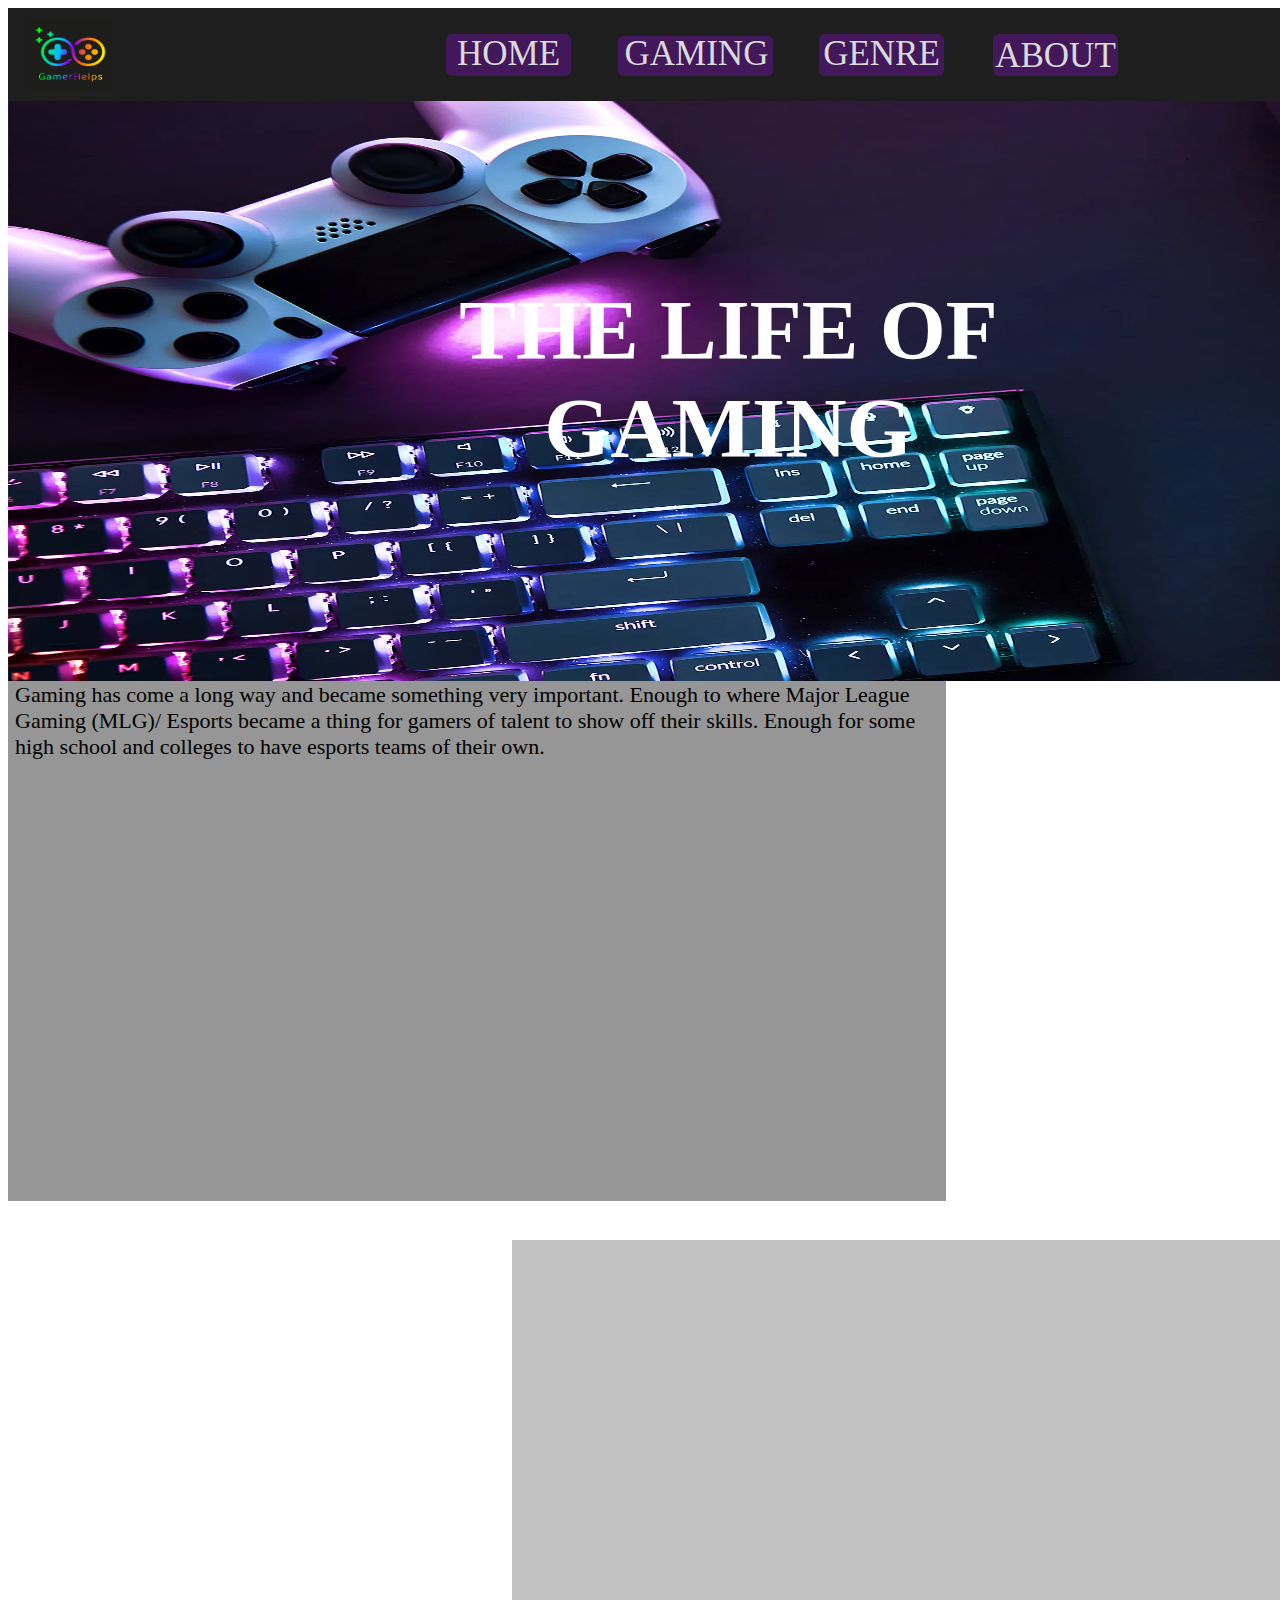
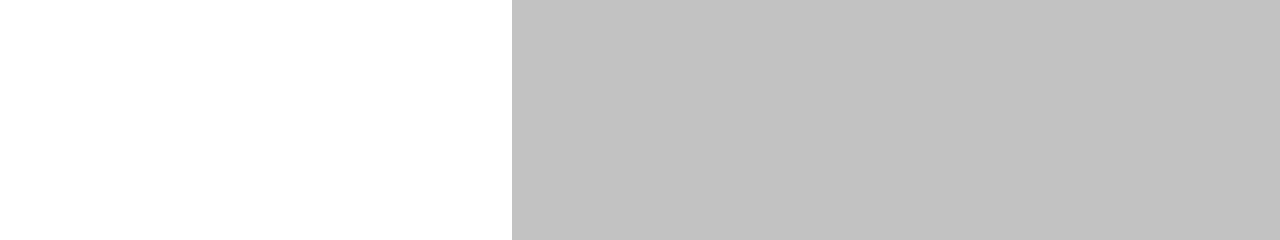
==== index.html @ 2f921f56 "gamerhelpsdrft" ====
<!DOCTYPE html>
<html>



<div style="width: 100%; height: 100%; position: relative; background: #DADADA">
    <div style="width: 1920px; height: 93px; left: 0px; top: 0px; position: absolute; background: #1E1E1E"></div>
    <div style="width: 125px; height: 42px; left: 811px; top: 26px; position: absolute; background: #42185B; border-radius: 6px"></div>
    <div style="width: 155px; height: 40px; left: 610px; top: 28px; position: absolute; background: #42185B; border-radius: 6px"></div>
    <div style="width: 155px; height: 42px; left: 611px; top: 26px; position: absolute; text-align: center; color: #DADADA; font-size: 35px; font-family: Inter; font-weight: 400; word-wrap: break-word">GAMING</div>
    <div style="width: 120px; height: 32px; left: 1500px; top: 31px; position: absolute; background: #474747; border-radius: 6px"></div>
    <div style="width: 120px; height: 26px; left: 1500px; top: 34px; position: absolute; text-align: center; color: #A3A3A3; font-size: 20px; font-family: Inter; font-weight: 400; word-wrap: break-word">CONTACT</div>
    <img style="width: 85px; height: 73px; left: 20px; top: 10px; position: absolute" src="images/gamerhelps.png" />
    <div style="width: 119px; height: 42px; left: 814px; top: 26px; position: absolute; text-align: center; color: #DADADA; font-size: 35px; font-family: Inter; font-weight: 400; word-wrap: break-word">GENRE</div>
    <div style="width: 125px; height: 42px; left: 985px; top: 26px; position: absolute; background: #42185B; border-radius: 6px"></div>
    <div style="width: 125px; height: 38px; left: 985px; top: 28px; position: absolute; text-align: center; color: #DADADA; font-size: 35px; font-family: Inter; font-weight: 400; word-wrap: break-word">ABOUT</div>
    <div style="width: 125px; height: 42px; left: 438px; top: 26px; position: absolute; background: #42185B; border-radius: 6px"></div>
    <div style="width: 125px; height: 44px; left: 438px; top: 26px; position: absolute; text-align: center; color: #DADADA; font-size: 35px; font-family: Inter; font-weight: 400; word-wrap: break-word">HOME</div>
    <img style="width: 1920px; height: 580px; left: 0px; top: 93px; position: absolute" src="images/Gear-Rant-Game-Family-Plans-1334436001.webp" />
    <div style="width: 938px; height: 520px; left: 0px; top: 673px; position: absolute; background: #969696"></div>
    <div style="width: 895px; height: 118px; left: 273px; top: 273px; position: absolute; color: white; font-size: 85px; font-family: Inter; font-weight: 800; word-wrap: break-word; text-align: center;">THE LIFE OF GAMING</div>
    <div style="width: 936px; height: 600px; left: 504px; top: 1232px; position: absolute; background: #c2c2c2"></div>
    <div style="width: 932px; height: 464px; left: 7px; top: 674px; position: absolute; color: black; font-size: 22px; font-family: Inter; font-weight: 400; word-wrap: break-word">Gaming has come a long way and became something very important. Enough to where Major League Gaming (MLG)/ Esports became a thing for gamers of talent to show off their skills. Enough for some high school and colleges to have esports teams of their own. </div>
</div>









</html>
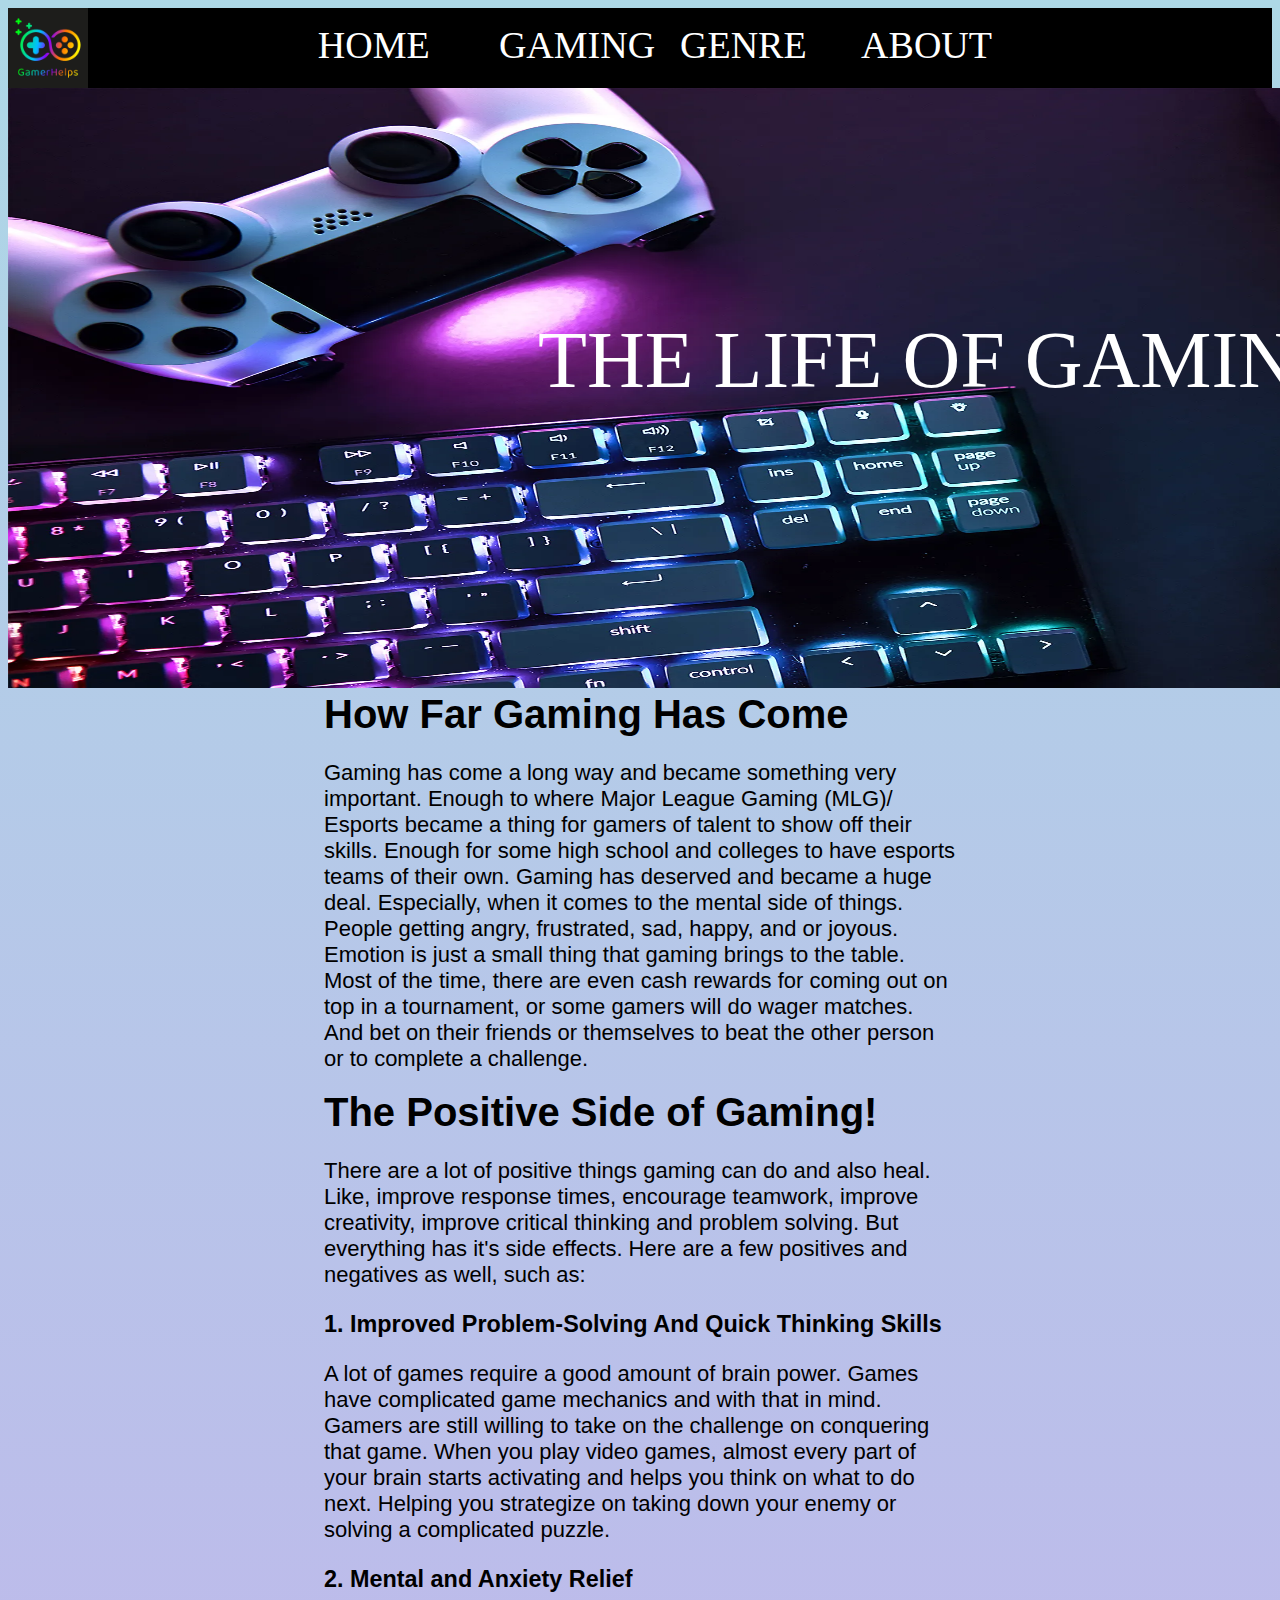
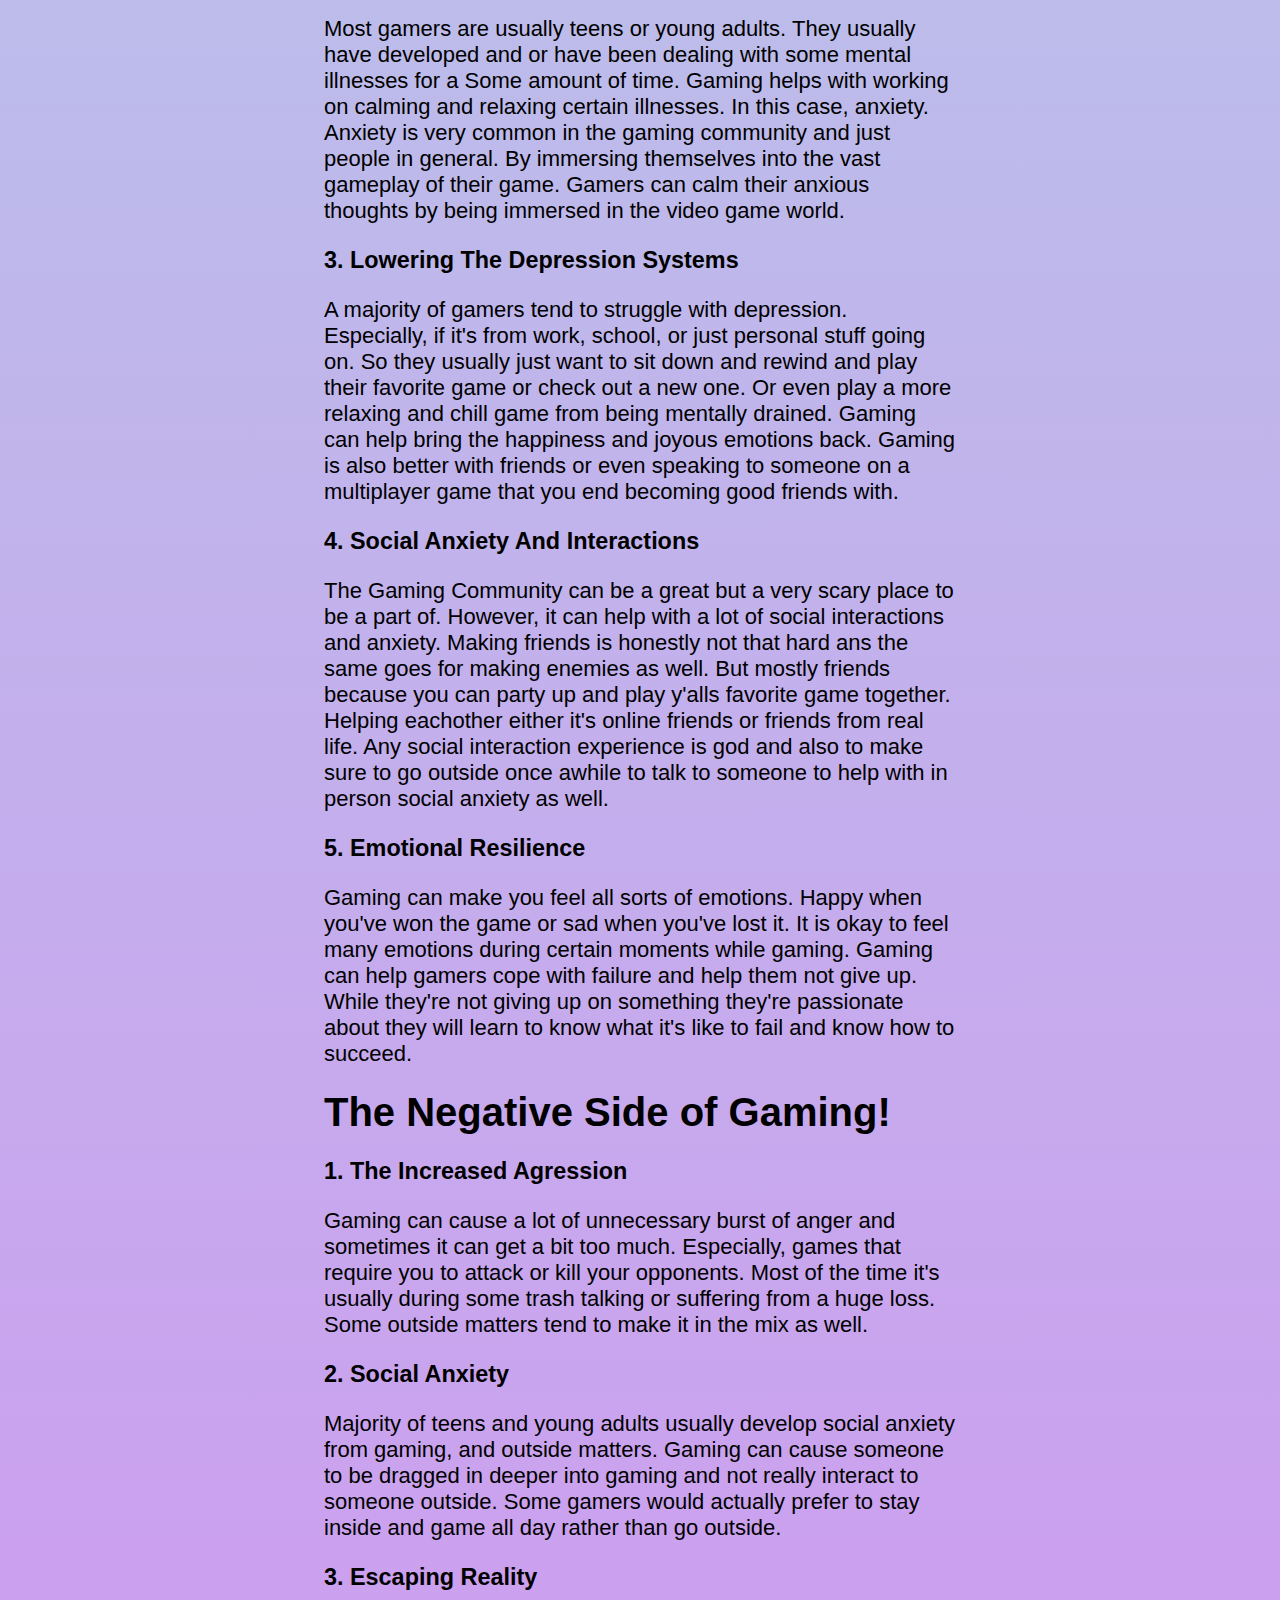
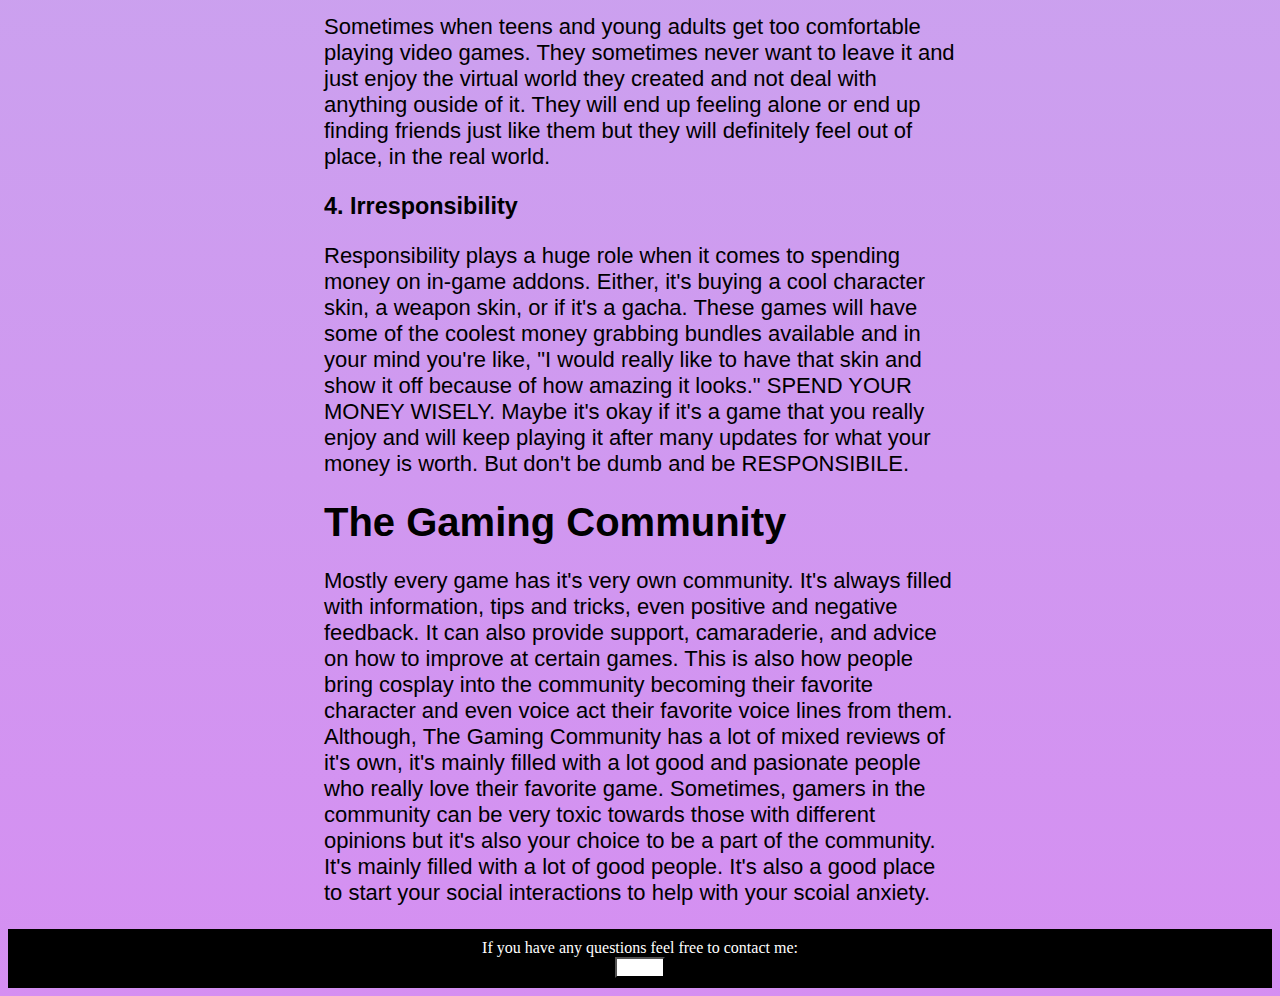
==== commit 90027414: "gamerhelps" ====
--- a/index.html
+++ b/index.html
@@ -1,33 +1,65 @@
 <!DOCTYPE html>
 <html>
 
+<link href="style.css" rel="stylesheet" type="text/css">
 
+<title>Gamerhelps</title>
+  <link rel="icon" type="image/x-icon" href="/images/gamerhelpslogo.png">
 
-<div style="width: 100%; height: 100%; position: relative; background: #DADADA">
-    <div style="width: 1920px; height: 93px; left: 0px; top: 0px; position: absolute; background: #1E1E1E"></div>
-    <div style="width: 125px; height: 42px; left: 811px; top: 26px; position: absolute; background: #42185B; border-radius: 6px"></div>
-    <div style="width: 155px; height: 40px; left: 610px; top: 28px; position: absolute; background: #42185B; border-radius: 6px"></div>
-    <div style="width: 155px; height: 42px; left: 611px; top: 26px; position: absolute; text-align: center; color: #DADADA; font-size: 35px; font-family: Inter; font-weight: 400; word-wrap: break-word">GAMING</div>
-    <div style="width: 120px; height: 32px; left: 1500px; top: 31px; position: absolute; background: #474747; border-radius: 6px"></div>
-    <div style="width: 120px; height: 26px; left: 1500px; top: 34px; position: absolute; text-align: center; color: #A3A3A3; font-size: 20px; font-family: Inter; font-weight: 400; word-wrap: break-word">CONTACT</div>
-    <img style="width: 85px; height: 73px; left: 20px; top: 10px; position: absolute" src="images/gamerhelps.png" />
-    <div style="width: 119px; height: 42px; left: 814px; top: 26px; position: absolute; text-align: center; color: #DADADA; font-size: 35px; font-family: Inter; font-weight: 400; word-wrap: break-word">GENRE</div>
-    <div style="width: 125px; height: 42px; left: 985px; top: 26px; position: absolute; background: #42185B; border-radius: 6px"></div>
-    <div style="width: 125px; height: 38px; left: 985px; top: 28px; position: absolute; text-align: center; color: #DADADA; font-size: 35px; font-family: Inter; font-weight: 400; word-wrap: break-word">ABOUT</div>
-    <div style="width: 125px; height: 42px; left: 438px; top: 26px; position: absolute; background: #42185B; border-radius: 6px"></div>
-    <div style="width: 125px; height: 44px; left: 438px; top: 26px; position: absolute; text-align: center; color: #DADADA; font-size: 35px; font-family: Inter; font-weight: 400; word-wrap: break-word">HOME</div>
-    <img style="width: 1920px; height: 580px; left: 0px; top: 93px; position: absolute" src="images/Gear-Rant-Game-Family-Plans-1334436001.webp" />
-    <div style="width: 938px; height: 520px; left: 0px; top: 673px; position: absolute; background: #969696"></div>
-    <div style="width: 895px; height: 118px; left: 273px; top: 273px; position: absolute; color: white; font-size: 85px; font-family: Inter; font-weight: 800; word-wrap: break-word; text-align: center;">THE LIFE OF GAMING</div>
-    <div style="width: 936px; height: 600px; left: 504px; top: 1232px; position: absolute; background: #c2c2c2"></div>
-    <div style="width: 932px; height: 464px; left: 7px; top: 674px; position: absolute; color: black; font-size: 22px; font-family: Inter; font-weight: 400; word-wrap: break-word">Gaming has come a long way and became something very important. Enough to where Major League Gaming (MLG)/ Esports became a thing for gamers of talent to show off their skills. Enough for some high school and colleges to have esports teams of their own. </div>
+<div class="navbar">
+    <img class="img" src="images/gamerhelpslogo.png" alt="gamerhelps" class="centered">
+        <a href="home.html">HOME</a>
+        <a href="gaming.html">GAMING</a>
+        <a href="genre.html">GENRE</a>
+        <a href="about.html">ABOUT</a>
+</div>
+
+<div class="image-container">
+    <img src="images/accessories.webp" alt="accessories" class="responsive">
+    <div class="centered">THE LIFE OF GAMING</div>
 </div>
 
 
+<div class="flex-container">
+    <div class="poppins-regular">
+    <div><h1>How Far Gaming Has Come</h1><br>
+        <p>Gaming has come a long way and became something very important. Enough to where Major League Gaming (MLG)/ Esports became a thing for gamers of talent to show off their skills. Enough for some high school and colleges to have esports teams of their own. Gaming has deserved and became a huge deal. Especially, when it comes to the mental side of things. People getting angry, frustrated, sad, happy, and or joyous. Emotion is just a small thing that gaming brings to the table. Most of the time, there are even cash rewards for coming out on top in a tournament, or some gamers will do wager matches. And bet on their friends or themselves to beat the other person or to complete a challenge.</p></div>
+</div>
+</div><br>
+
+<div class="flex-container">
+    <div class="poppins-regular">
+    <div><h1>The Positive Side of Gaming!</h1><br>
+        <p>There are a lot of positive things gaming can do and also heal. Like, improve response times, encourage teamwork, improve creativity, improve critical thinking and problem solving. But everything has it's side effects. Here are a few positives and negatives as well, such as:</p><br>
+            <h3>1. Improved Problem-Solving And Quick Thinking Skills </h3><br>
+                <p>A lot of games require a good amount of brain power. Games have complicated game mechanics and with that in mind. Gamers are still willing to take on the challenge on conquering that game. When you play video games, almost every part of your brain starts activating and helps you think on what to do next. Helping you strategize on taking down your enemy or solving a complicated puzzle.</p><br>
+            <h3>2. Mental and Anxiety Relief</h3><br>
+                <p>Most gamers are usually teens or young adults. They usually have developed and or have been dealing with some mental illnesses for a Some amount of time. Gaming helps with working on calming and relaxing certain illnesses. In this case, anxiety. Anxiety is very common in the gaming community and just people in general. By immersing themselves into the vast gameplay of their game. Gamers can calm their anxious thoughts by being immersed in the video game world.</p><br>
+            <h3>3. Lowering The Depression Systems</h3><br>
+                <p>A majority of gamers tend to struggle with depression. Especially, if it's from work, school, or just personal stuff going on. So they usually just want to sit down and rewind and play their favorite game or check out a new one. Or even play a more relaxing and chill game from being mentally drained. Gaming can help bring the happiness and joyous emotions back. Gaming is also better with friends or even speaking to someone on a multiplayer game that you end becoming good friends with. </p><br>
+            <h3>4. Social Anxiety And Interactions</h3><br>
+                <p>The Gaming Community can be a great but a very scary place to be a part of. However, it can help with a lot of social interactions and anxiety. Making friends is honestly not that hard ans the same goes for making enemies as well. But mostly friends because you can party up and play y'alls favorite game together. Helping eachother either it's online friends or friends from real life. Any social interaction experience is god and also to make sure to go outside once awhile to talk to someone to help with in person social anxiety as well.</p><br>
+            <h3>5. Emotional Resilience</h3><br>
+                <p>Gaming can make you feel all sorts of emotions. Happy when you've won the game or sad when you've lost it. It is okay to feel many emotions during certain moments while gaming. Gaming can help gamers cope with failure and help them not give up. While they're not giving up on something they're passionate about they will learn to know what it's like to fail and know how to succeed.</p><br>
+         <h1>The Negative Side of Gaming!</h1><br>
+            <h3>1. The Increased Agression</h3><br>
+                <p>Gaming can cause a lot of unnecessary burst of anger and sometimes it can get a bit too much. Especially, games that require you to attack or kill your opponents. Most of the time it's usually during some trash talking or suffering from a huge loss. Some outside matters tend to make it in the mix as well.</p><br>
+            <h3>2. Social Anxiety</h3><br>
+                <p>Majority of teens and young adults usually develop social anxiety from gaming, and outside matters. Gaming can cause someone to be dragged in deeper into gaming and not really interact to someone outside. Some gamers would actually prefer to stay inside and game all day rather than go outside.</p><br>
+            <h3>3. Escaping Reality</h3><br>
+                <p>Sometimes when teens and young adults get too comfortable playing video games. They sometimes never want to leave it and just enjoy the virtual world they created and not deal with anything ouside of it. They will end up feeling alone or end up finding friends just like them but they will definitely feel out of place, in the real world.</p><br>
+            <h3>4. Irresponsibility</h3><br> 
+                <p>Responsibility plays a huge role when it comes to spending money on in-game addons. Either, it's buying a cool character skin, a weapon skin, or if it's a gacha. These games will have some of the coolest money grabbing bundles available and in your mind you're like, "I would really like to have that skin and show it off because of how amazing it looks." SPEND YOUR MONEY WISELY. Maybe it's okay if it's a game that you really enjoy and will keep playing it after many updates for what your money is worth. But don't be dumb and be RESPONSIBILE.</p><br>
+         <h1>The Gaming Community</h1><br>
+            <p>Mostly every game has it's very own community. It's always filled with information, tips and tricks, even positive and negative feedback. It can also provide support, camaraderie, and advice on how to improve at certain games. This is also how people bring cosplay into the community becoming their favorite character and even voice act their favorite voice lines from them. Although, The Gaming Community has a lot of mixed reviews of it's own, it's mainly filled with a lot good and pasionate people who really love their favorite game. Sometimes, gamers in the community can be very toxic towards those with different opinions but it's also your choice to be a part of the community. It's mainly filled with a lot of good people. It's also a good place to start your social interactions to help with your scoial anxiety.</p><br>    
+    </div>
+    </div>
 
 
-
-
+<footer>
+    <div>If you have any questions feel free to contact me:</div>
+    <button><a href="mailto:acont261483@gmail.com">Email</a></button>
+</footer>
 
 
 
--- a/style.css
+++ b/style.css
@@ -0,0 +1,533 @@
+
+
+
+
+body {
+  background: linear-gradient(lightblue, rgb(253, 70, 253),blue);
+  background-size: 400% 400%;
+}
+
+.flex-container {
+  flex-direction: column;
+  display: flex;
+  background-color: transparent;
+}
+
+.flex-container > div {
+  text-align: left;
+  background-color: transparent;
+  margin-top: auto;
+  padding: 20px auto;
+  font-size: 20px;
+}
+
+
+.bar{
+  justify-content: center;
+  height: 80px;
+  display: flex;
+  background-color: black;
+}
+
+.navbar {
+  justify-content: center;
+  height: 80px;
+  display: flex;
+  background-color: black;
+
+}
+.navbar a {
+  width: 8%;
+  color: white;
+  padding: 15px 40px;
+  font-size: 38px;
+  text-decoration: none;
+}
+.navbar img {
+  position: absolute;
+  left: 8px;
+  width: 80px;
+  height: 80px;
+}
+a:link {
+  color: rgb(255, 255, 255);
+  background-color: transparent;
+  text-decoration: none;
+}
+
+a:visited {
+  color: rgb(166, 68, 241);
+  background-color: transparent;
+  text-decoration: none;
+}
+
+a:hover {
+  color: rgb(0, 38, 255);
+  background-color: transparent;
+  text-decoration: underline;
+}
+
+a:active {
+  color: rgb(82, 0, 82);
+  background-color: transparent;
+  text-decoration: underline;
+}
+
+
+.image-container {
+  position: relative;
+  display: inline-block;
+}
+.image-container img {
+  display: block;
+  width: 211.5%;
+  height: 600px;
+}
+
+.centered {
+  color: white;
+  position: absolute;
+  top: 50%;
+  left: 0%;
+  transform: translate(65%, -80%);
+  font-size: 500%;
+}
+
+
+
+p {
+  font-size: 22px;
+  width: 50%;
+  margin: auto;
+}
+h1{
+  width: 50%;
+  margin: auto;
+}
+h3 {
+  width: 50%;
+  margin: auto;
+}
+
+
+.poppins-regular {
+  font-family: "Poppins", sans-serif;
+  font-weight: 400;
+  font-style: normal;
+}
+  
+.responsive {
+  width: 100%;
+  height: auto;
+}
+
+
+
+footer {
+  text-align: center;
+  padding: 10px;
+  background-color: rgb(0, 0, 0);
+  color: rgb(255, 255, 255);
+}
+button {
+  color: rgb(0, 0, 0);
+  background-color: white;
+}
+  /* ----------- iPhone 4 and 4S ----------- */
+
+/* Portrait and Landscape */
+@media only screen 
+  and (min-device-width: 320px) 
+  and (max-device-width: 480px)
+  and (-webkit-min-device-pixel-ratio: 2) {
+
+}
+
+/* Portrait */
+@media only screen 
+  and (min-device-width: 320px) 
+  and (max-device-width: 480px)
+  and (-webkit-min-device-pixel-ratio: 2)
+  and (orientation: portrait) {
+}
+
+/* Landscape */
+@media only screen 
+  and (min-device-width: 320px) 
+  and (max-device-width: 480px)
+  and (-webkit-min-device-pixel-ratio: 2)
+  and (orientation: landscape) {
+
+}
+
+/* ----------- iPhone 5, 5S, 5C and 5SE ----------- */
+
+/* Portrait and Landscape */
+@media only screen 
+  and (min-device-width: 320px) 
+  and (max-device-width: 568px)
+  and (-webkit-min-device-pixel-ratio: 2) {
+
+}
+
+/* Portrait */
+@media only screen 
+  and (min-device-width: 320px) 
+  and (max-device-width: 568px)
+  and (-webkit-min-device-pixel-ratio: 2)
+  and (orientation: portrait) {
+}
+
+/* Landscape */
+@media only screen 
+  and (min-device-width: 320px) 
+  and (max-device-width: 568px)
+  and (-webkit-min-device-pixel-ratio: 2)
+  and (orientation: landscape) {
+
+}
+
+/* ----------- iPhone 6, 6S, 7 and 8 ----------- */
+
+/* Portrait and Landscape */
+@media only screen 
+  and (min-device-width: 375px) 
+  and (max-device-width: 667px) 
+  and (-webkit-min-device-pixel-ratio: 2) { 
+
+}
+
+/* Portrait */
+@media only screen 
+  and (min-device-width: 375px) 
+  and (max-device-width: 667px) 
+  and (-webkit-min-device-pixel-ratio: 2)
+  and (orientation: portrait) { 
+
+}
+
+/* Landscape */
+@media only screen 
+  and (min-device-width: 375px) 
+  and (max-device-width: 667px) 
+  and (-webkit-min-device-pixel-ratio: 2)
+  and (orientation: landscape) { 
+
+}
+
+/* ----------- iPhone 6+, 7+ and 8+ ----------- */
+
+/* Portrait and Landscape */
+@media only screen 
+  and (min-device-width: 414px) 
+  and (max-device-width: 736px) 
+  and (-webkit-min-device-pixel-ratio: 3) { 
+
+}
+
+/* Portrait */
+@media only screen 
+  and (min-device-width: 414px) 
+  and (max-device-width: 736px) 
+  and (-webkit-min-device-pixel-ratio: 3)
+  and (orientation: portrait) { 
+
+}
+
+/* Landscape */
+@media only screen 
+  and (min-device-width: 414px) 
+  and (max-device-width: 736px) 
+  and (-webkit-min-device-pixel-ratio: 3)
+  and (orientation: landscape) { 
+
+}
+
+/* ----------- iPhone X ----------- */
+
+/* Portrait and Landscape */
+@media only screen 
+  and (min-device-width: 375px) 
+  and (max-device-width: 812px) 
+  and (-webkit-min-device-pixel-ratio: 3) { 
+
+}
+
+/* Portrait */
+@media only screen 
+  and (min-device-width: 375px) 
+  and (max-device-width: 812px) 
+  and (-webkit-min-device-pixel-ratio: 3)
+  and (orientation: portrait) { 
+
+}
+
+/* Landscape */
+@media only screen 
+  and (min-device-width: 375px) 
+  and (max-device-width: 812px) 
+  and (-webkit-min-device-pixel-ratio: 3)
+  and (orientation: landscape) { 
+
+}
+/* ----------- Galaxy S3 ----------- */
+
+/* Portrait and Landscape */
+@media screen 
+  and (device-width: 360px) 
+  and (device-height: 640px) 
+  and (-webkit-device-pixel-ratio: 2) {
+
+}
+
+/* Portrait */
+@media screen 
+  and (device-width: 320px) 
+  and (device-height: 640px) 
+  and (-webkit-device-pixel-ratio: 2) 
+  and (orientation: portrait) {
+
+}
+
+/* Landscape */
+@media screen 
+  and (device-width: 320px) 
+  and (device-height: 640px) 
+  and (-webkit-device-pixel-ratio: 2) 
+  and (orientation: landscape) {
+
+}
+
+/* ----------- Galaxy S4, S5 and Note 3 ----------- */
+
+/* Portrait and Landscape */
+@media screen 
+  and (device-width: 320px) 
+  and (device-height: 640px) 
+  and (-webkit-device-pixel-ratio: 3) {
+
+}
+
+/* Portrait */
+@media screen 
+  and (device-width: 320px) 
+  and (device-height: 640px) 
+  and (-webkit-device-pixel-ratio: 3) 
+  and (orientation: portrait) {
+
+}
+
+/* Landscape */
+@media screen 
+  and (device-width: 320px) 
+  and (device-height: 640px) 
+  and (-webkit-device-pixel-ratio: 3) 
+  and (orientation: landscape) {
+
+}
+
+/* ----------- Galaxy S6 ----------- */
+
+/* Portrait and Landscape */
+@media screen 
+  and (device-width: 360px) 
+  and (device-height: 640px) 
+  and (-webkit-device-pixel-ratio: 4) {
+
+}
+
+/* Portrait */
+@media screen 
+  and (device-width: 360px) 
+  and (device-height: 640px) 
+  and (-webkit-device-pixel-ratio: 4) 
+  and (orientation: portrait) {
+
+}
+
+/* Landscape */
+@media screen 
+  and (device-width: 360px) 
+  and (device-height: 640px) 
+  and (-webkit-device-pixel-ratio: 4) 
+  and (orientation: landscape) {
+
+}
+/* ----------- Non-Retina Screens ----------- */
+@media screen 
+  and (min-device-width: 1200px) 
+  and (max-device-width: 1600px) 
+  and (-webkit-min-device-pixel-ratio: 1) { 
+}
+
+/* ----------- Retina Screens ----------- */
+@media screen 
+  and (min-device-width: 1200px) 
+  and (max-device-width: 1600px) 
+  and (-webkit-min-device-pixel-ratio: 2)
+  and (min-resolution: 192dpi) { 
+}
+/* ----------- iPad 1, 2, Mini and Air ----------- */
+
+/* Portrait and Landscape */
+@media only screen 
+  and (min-device-width: 768px) 
+  and (max-device-width: 1024px) 
+  and (-webkit-min-device-pixel-ratio: 1) {
+
+}
+
+/* Portrait */
+@media only screen 
+  and (min-device-width: 768px) 
+  and (max-device-width: 1024px) 
+  and (orientation: portrait) 
+  and (-webkit-min-device-pixel-ratio: 1) {
+
+}
+
+/* Landscape */
+@media only screen 
+  and (min-device-width: 768px) 
+  and (max-device-width: 1024px) 
+  and (orientation: landscape) 
+  and (-webkit-min-device-pixel-ratio: 1) {
+
+}
+
+/* ----------- iPad 3, 4 and Pro 9.7" ----------- */
+
+/* Portrait and Landscape */
+@media only screen 
+  and (min-device-width: 768px) 
+  and (max-device-width: 1024px) 
+  and (-webkit-min-device-pixel-ratio: 2) {
+
+}
+
+/* Portrait */
+@media only screen 
+  and (min-device-width: 768px) 
+  and (max-device-width: 1024px) 
+  and (orientation: portrait) 
+  and (-webkit-min-device-pixel-ratio: 2) {
+
+}
+
+/* Landscape */
+@media only screen 
+  and (min-device-width: 768px) 
+  and (max-device-width: 1024px) 
+  and (orientation: landscape) 
+  and (-webkit-min-device-pixel-ratio: 2) {
+
+}
+
+/* ----------- iPad Pro 10.5" ----------- */
+
+/* Portrait and Landscape */
+@media only screen 
+  and (min-device-width: 834px) 
+  and (max-device-width: 1112px)
+  and (-webkit-min-device-pixel-ratio: 2) {
+
+}
+
+/* Portrait */
+/* Declare the same value for min- and max-width to avoid colliding with desktops */
+@media only screen 
+  and (min-device-width: 834px) 
+  and (max-device-width: 834px) 
+  and (orientation: portrait) 
+  and (-webkit-min-device-pixel-ratio: 2) {
+
+}
+
+/* Landscape */
+/* Declare the same value for min- and max-width to avoid colliding with desktops */
+@media only screen 
+  and (min-device-width: 1112px) 
+  and (max-device-width: 1112px) 
+  and (orientation: landscape) 
+  and (-webkit-min-device-pixel-ratio: 2) {
+
+}
+
+/* ----------- iPad Pro 12.9" ----------- */
+
+/* Portrait and Landscape */
+@media only screen 
+  and (min-device-width: 1024px) 
+  and (max-device-width: 1366px)
+  and (-webkit-min-device-pixel-ratio: 2) {
+
+}
+
+/* Portrait */
+/* Declare the same value for min- and max-width to avoid colliding with desktops */
+@media only screen 
+  and (min-device-width: 1024px) 
+  and (max-device-width: 1024px) 
+  and (orientation: portrait) 
+  and (-webkit-min-device-pixel-ratio: 2) {
+
+}
+
+/* Landscape */
+/* Declare the same value for min- and max-width to avoid colliding with desktops */
+@media only screen 
+  and (min-device-width: 1366px) 
+  and (max-device-width: 1366px) 
+  and (orientation: landscape) 
+  and (-webkit-min-device-pixel-ratio: 2) {
+
+}
+
+/* ----------- Galaxy Tab 2 ----------- */
+
+/* Portrait and Landscape */
+@media 
+  (min-device-width: 800px) 
+  and (max-device-width: 1280px) {
+
+}
+
+/* Portrait */
+@media 
+  (max-device-width: 800px) 
+  and (orientation: portrait) { 
+
+}
+
+/* Landscape */
+@media 
+  (max-device-width: 1280px) 
+  and (orientation: landscape) { 
+
+}
+
+/* ----------- Galaxy Tab S ----------- */
+
+/* Portrait and Landscape */
+@media 
+  (min-device-width: 800px) 
+  and (max-device-width: 1280px)
+  and (-webkit-min-device-pixel-ratio: 2) {
+
+}
+
+/* Portrait */
+@media 
+  (max-device-width: 800px) 
+  and (orientation: portrait)
+  and (-webkit-min-device-pixel-ratio: 2) { 
+
+}
+
+/* Landscape */
+@media 
+  (max-device-width: 1280px) 
+  and (orientation: landscape)
+  and (-webkit-min-device-pixel-ratio: 2) { 
+
+}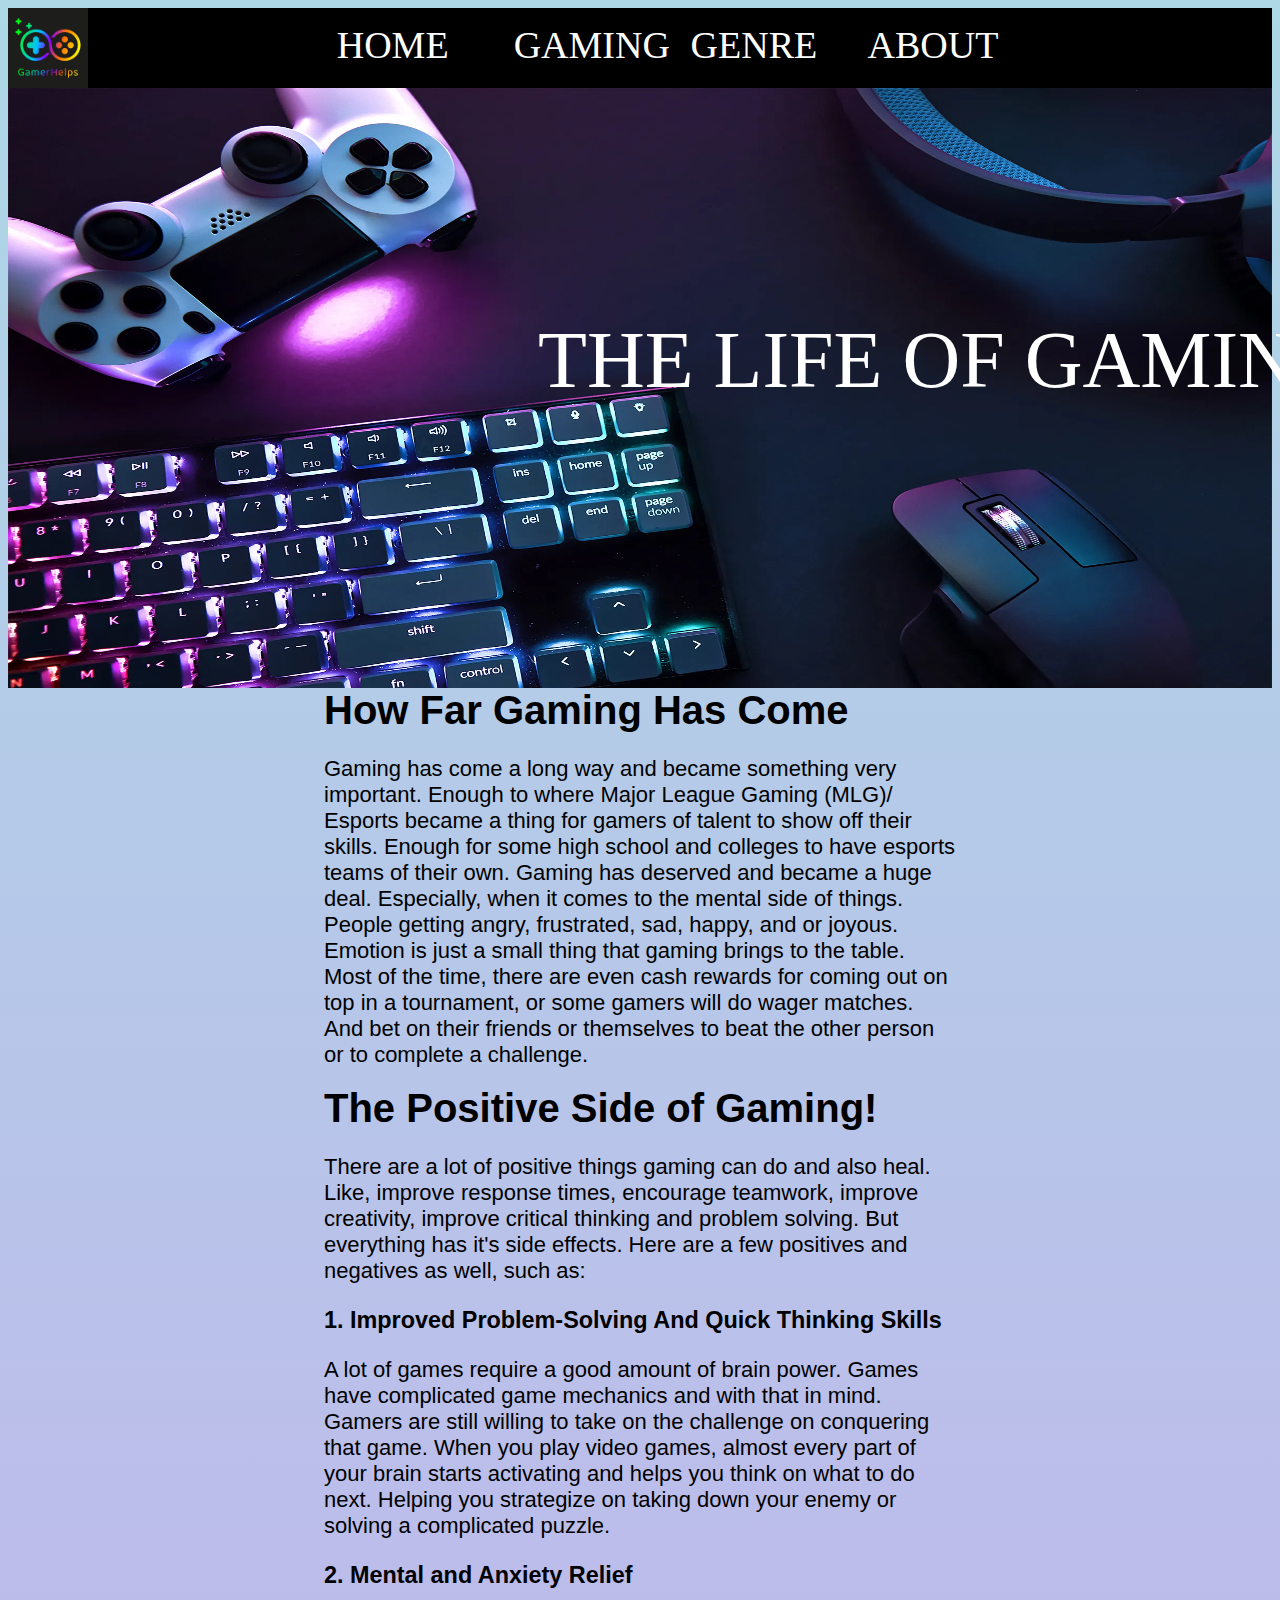
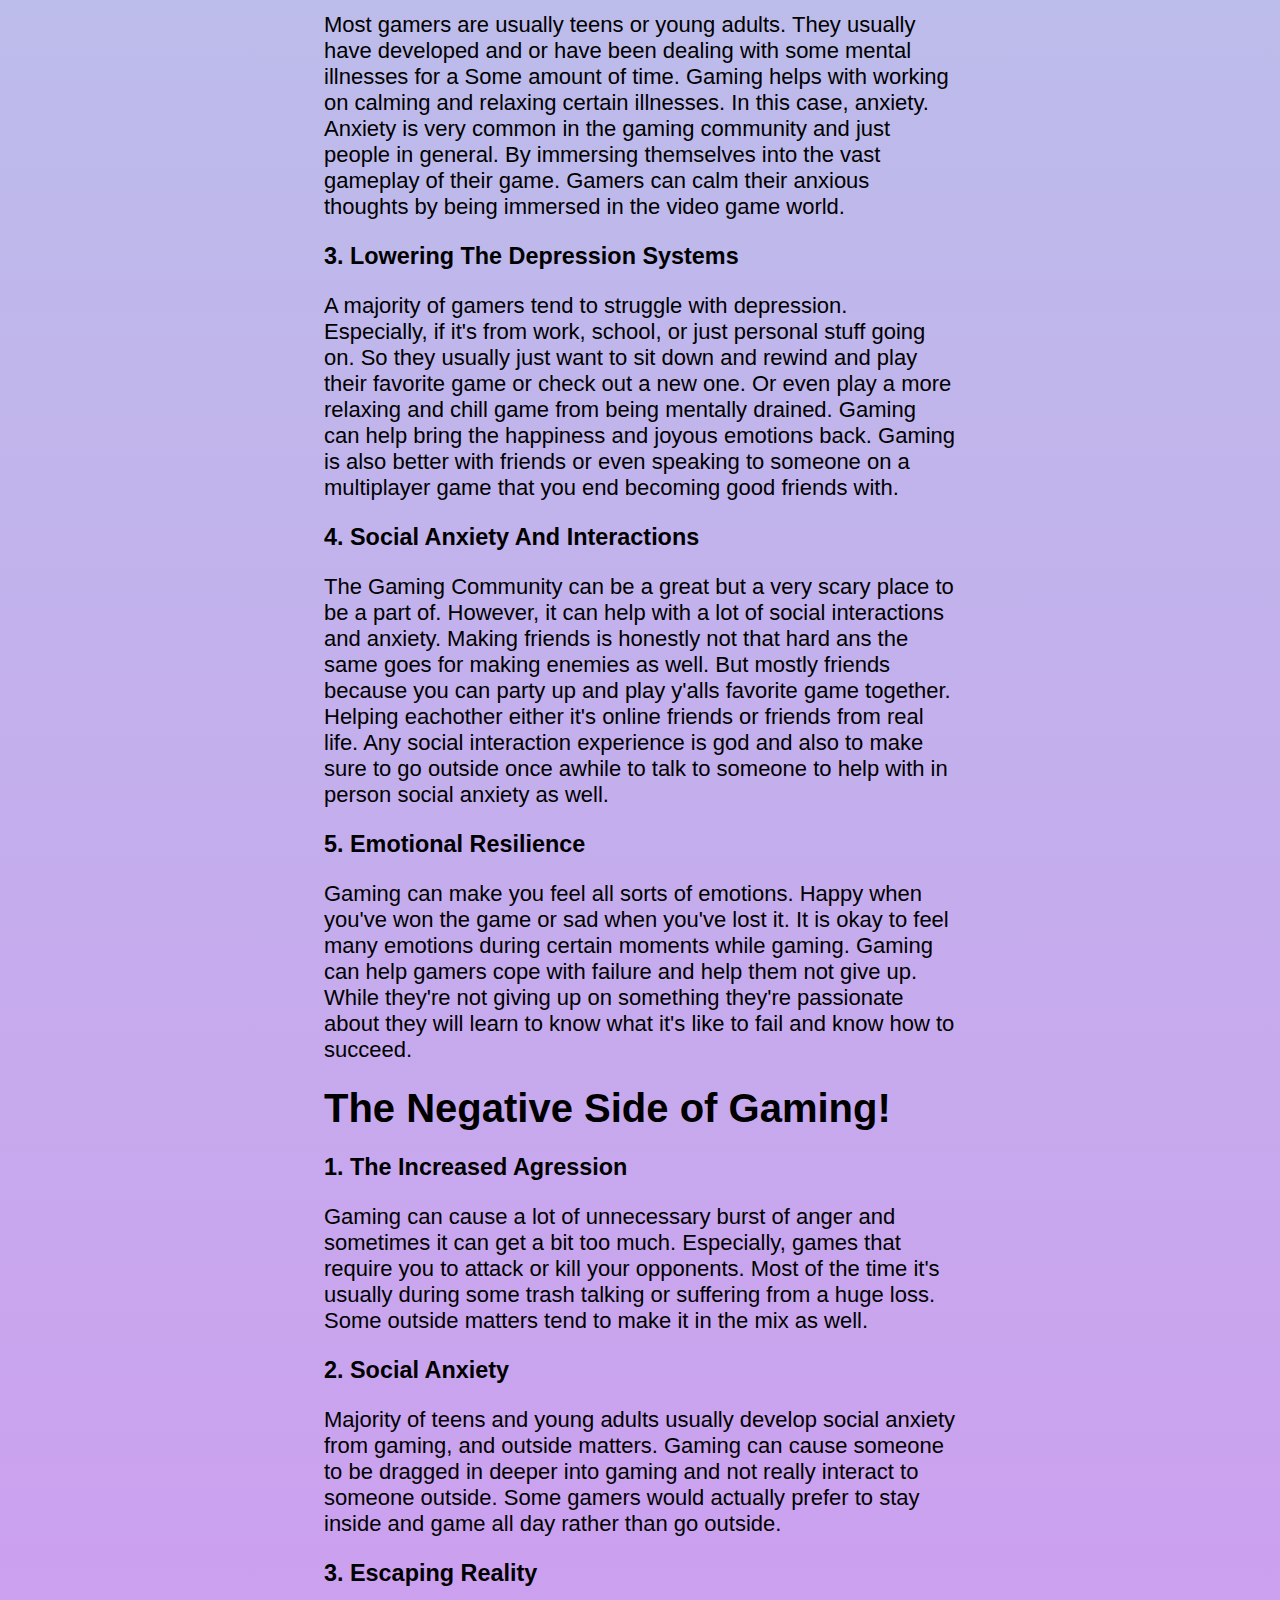
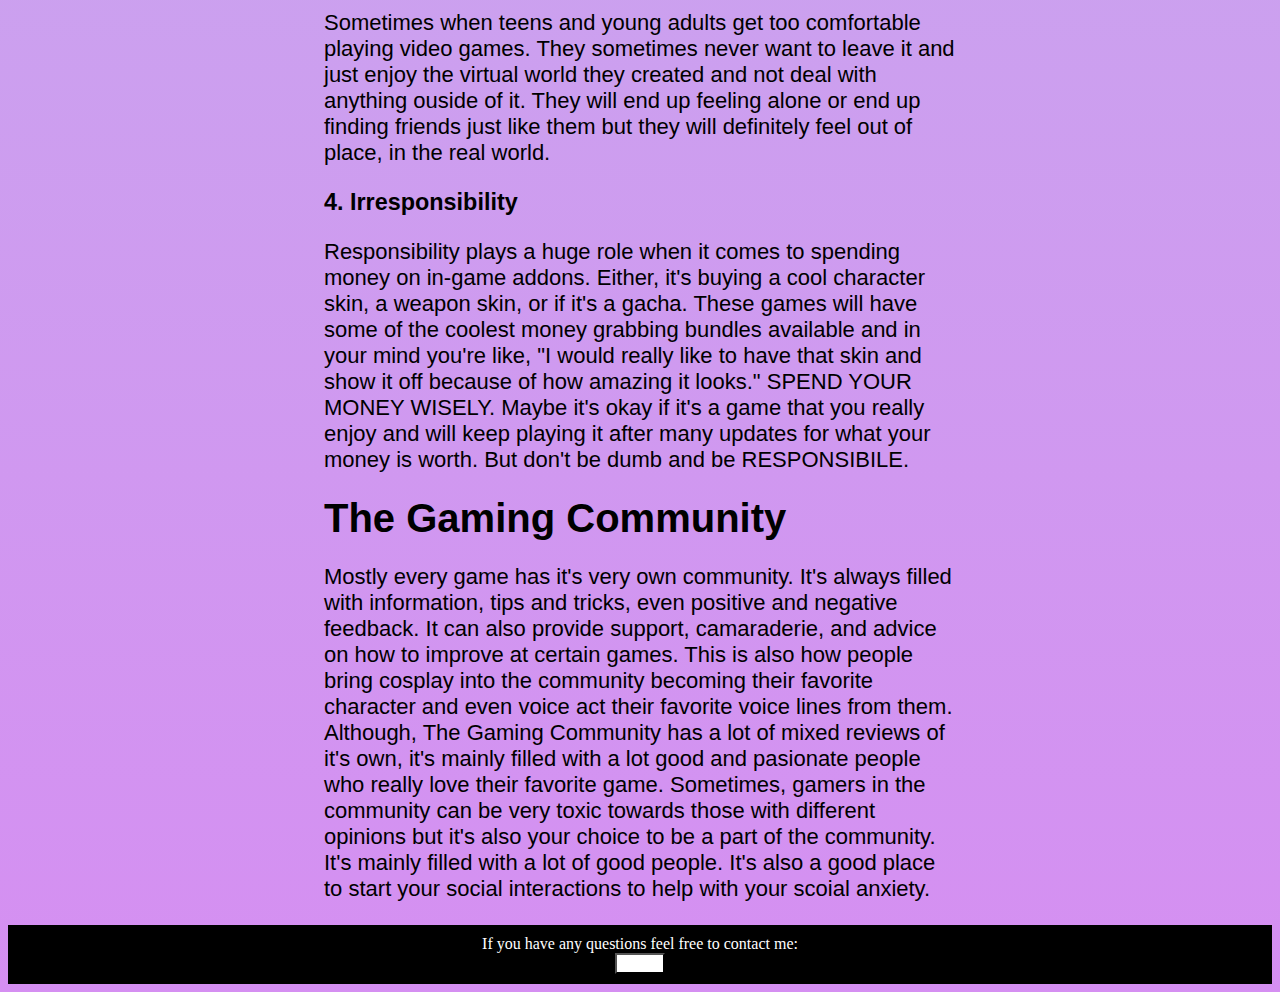
==== commit 84304d41: "gamerhelps" ====
--- a/index.html
+++ b/index.html
@@ -7,7 +7,7 @@
   <link rel="icon" type="image/x-icon" href="/images/gamerhelpslogo.png">
 
 <div class="navbar">
-    <img class="img" src="images/gamerhelpslogo.png" alt="gamerhelps" class="centered">
+    <img class="img" src="images/gamerhelpslogo.png" alt="gamerhelps">
         <a href="home.html">HOME</a>
         <a href="gaming.html">GAMING</a>
         <a href="genre.html">GENRE</a>
--- a/style.css
+++ b/style.css
@@ -21,6 +21,9 @@
   font-size: 20px;
 }
 
+.space {
+  justify-content: space-evenly;
+}
 
 .bar{
   justify-content: center;
@@ -37,9 +40,9 @@
 
 }
 .navbar a {
-  width: 8%;
+  width: 6%;
   color: white;
-  padding: 15px 40px;
+  padding: 15px 4%;
   font-size: 38px;
   text-decoration: none;
 }
@@ -47,7 +50,7 @@
   position: absolute;
   left: 8px;
   width: 80px;
-  height: 80px;
+  height:80px ;
 }
 a:link {
   color: rgb(255, 255, 255);
@@ -76,11 +79,11 @@
 
 .image-container {
   position: relative;
-  display: inline-block;
+  display: flex;
 }
 .image-container img {
   display: block;
-  width: 211.5%;
+  width: 180%;
   height: 600px;
 }
 
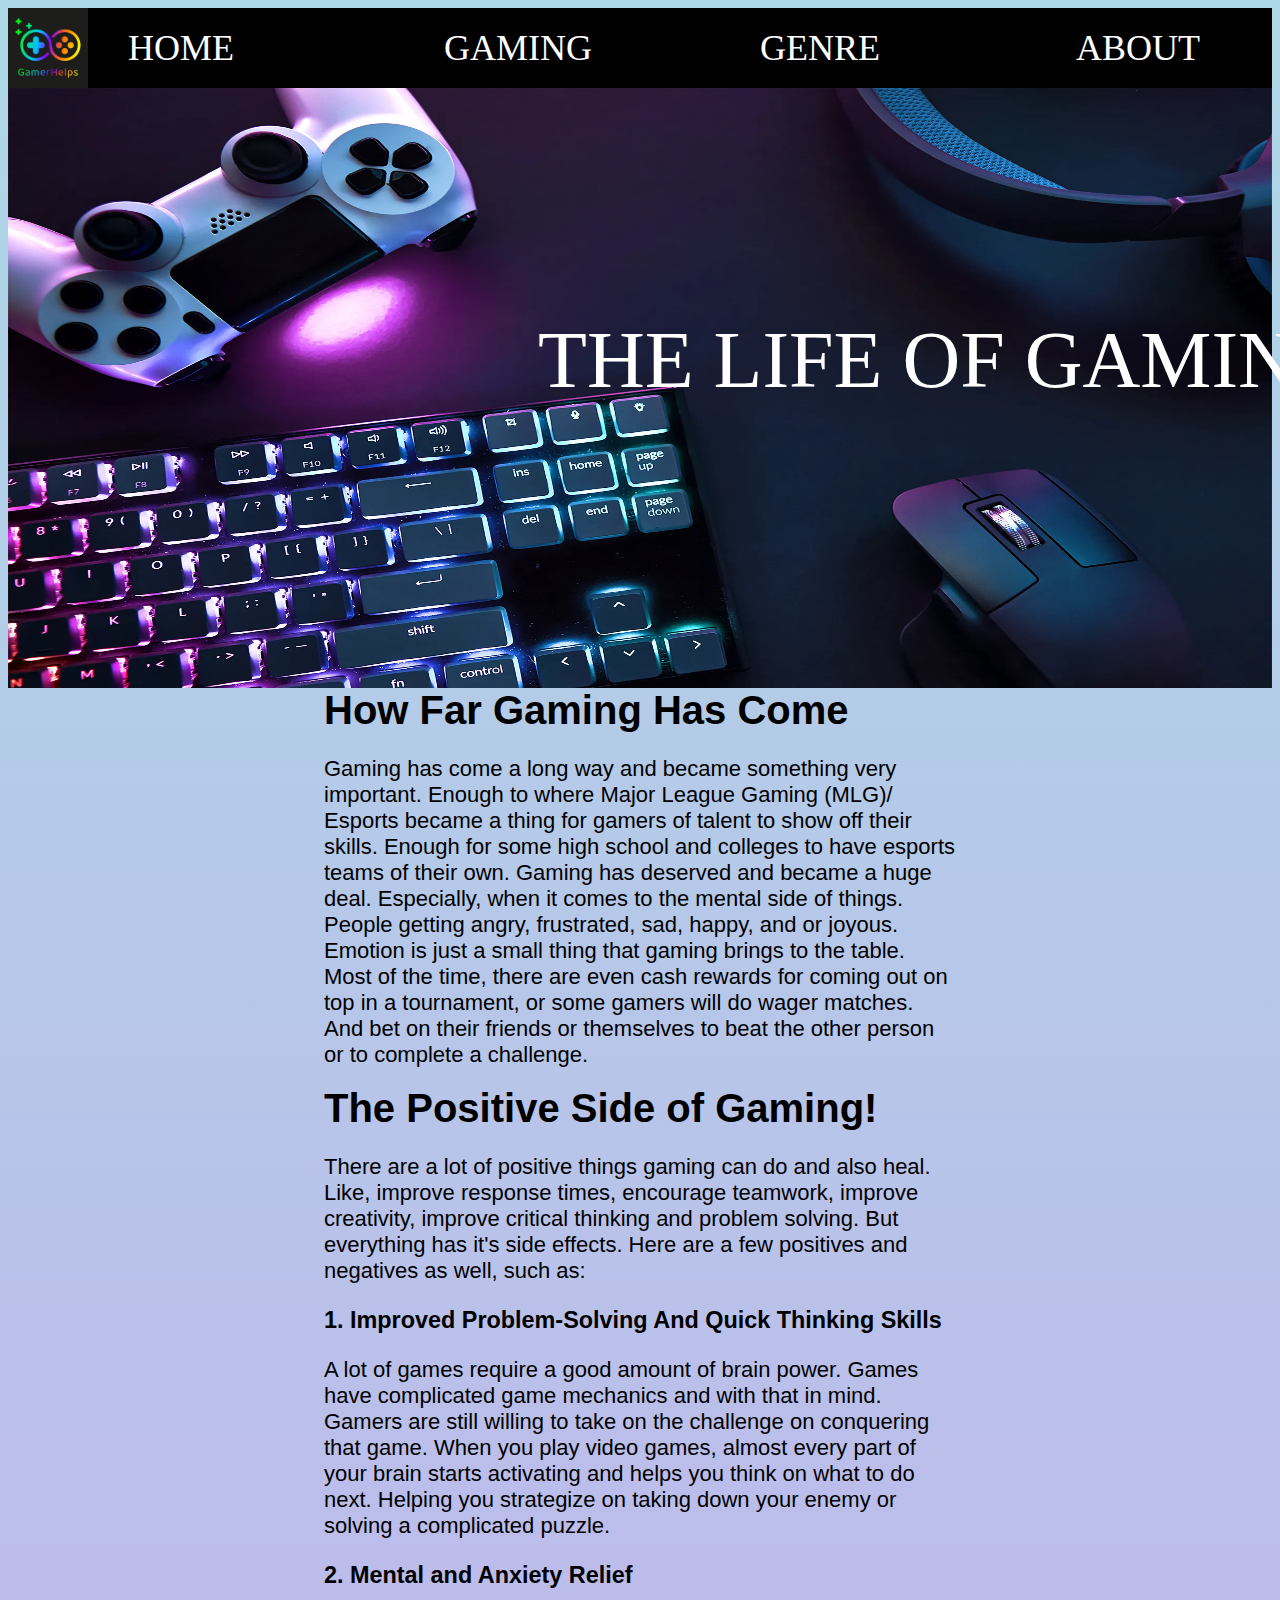
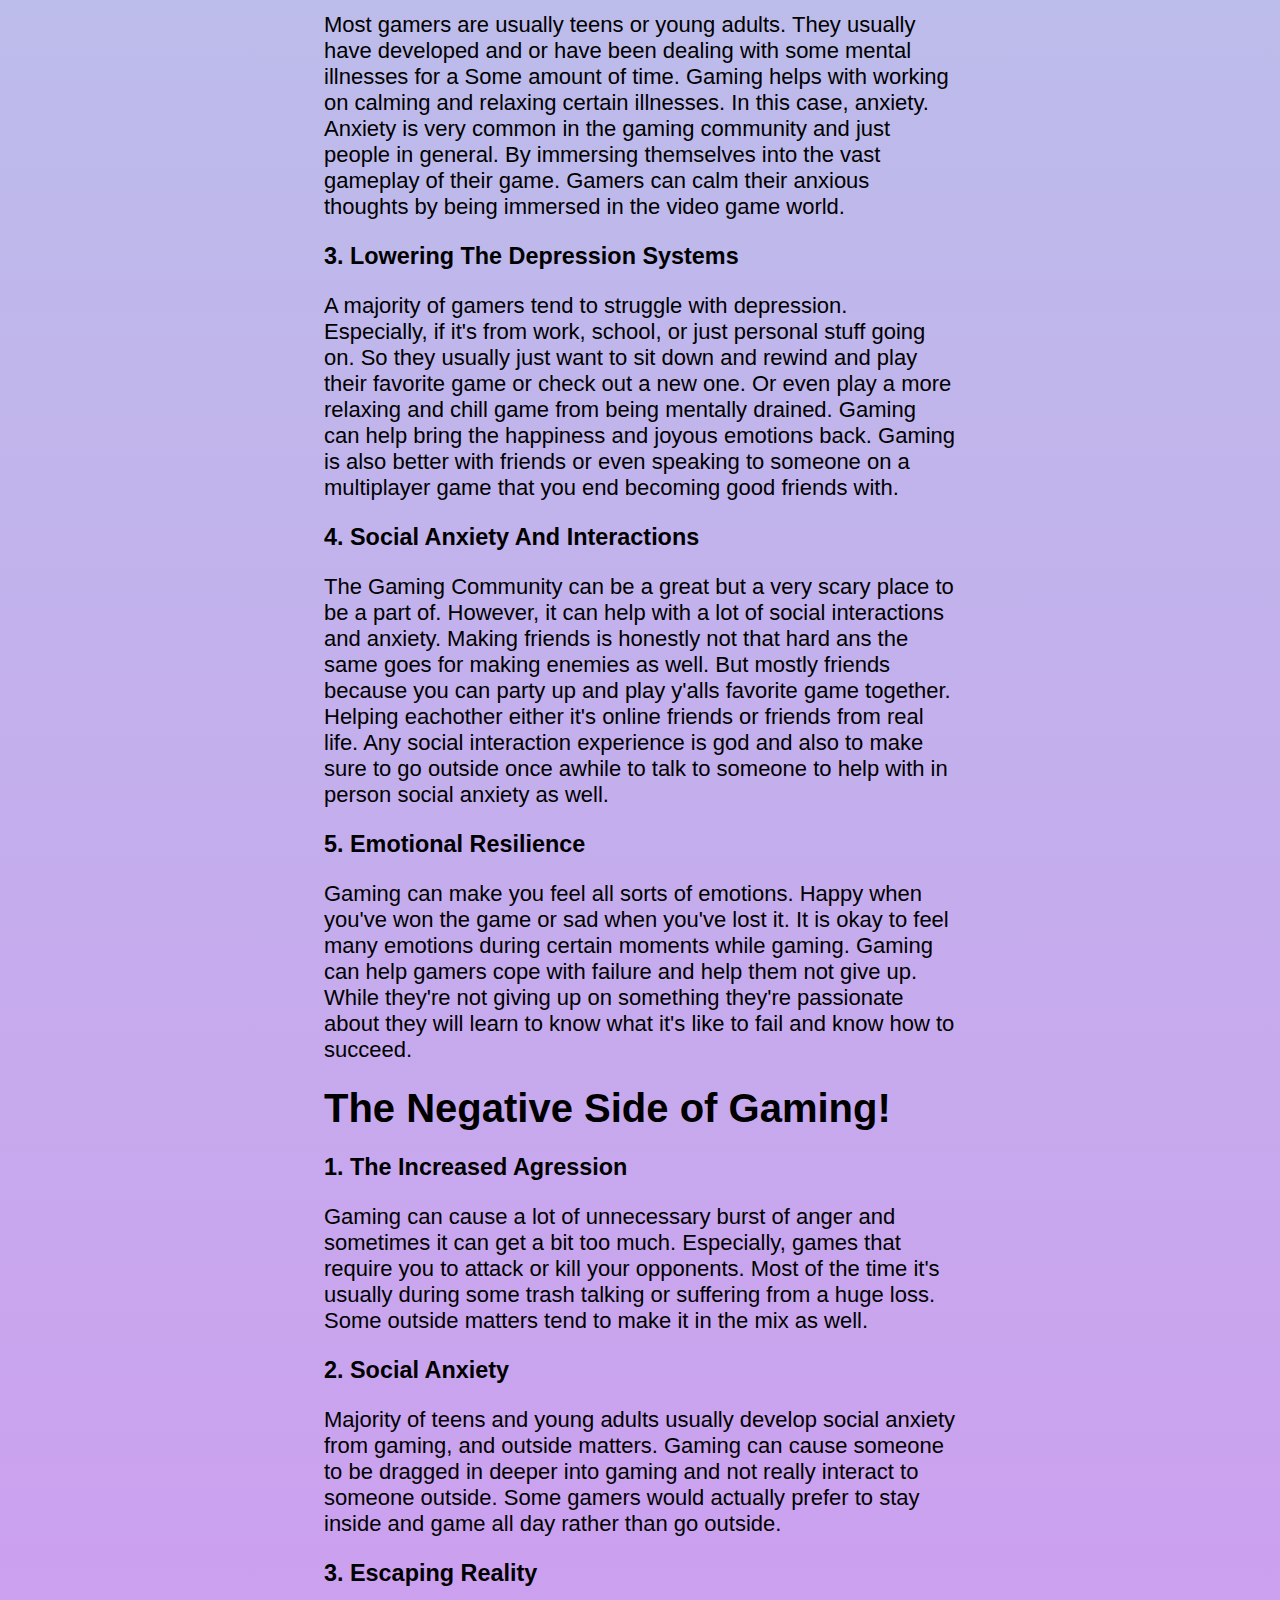
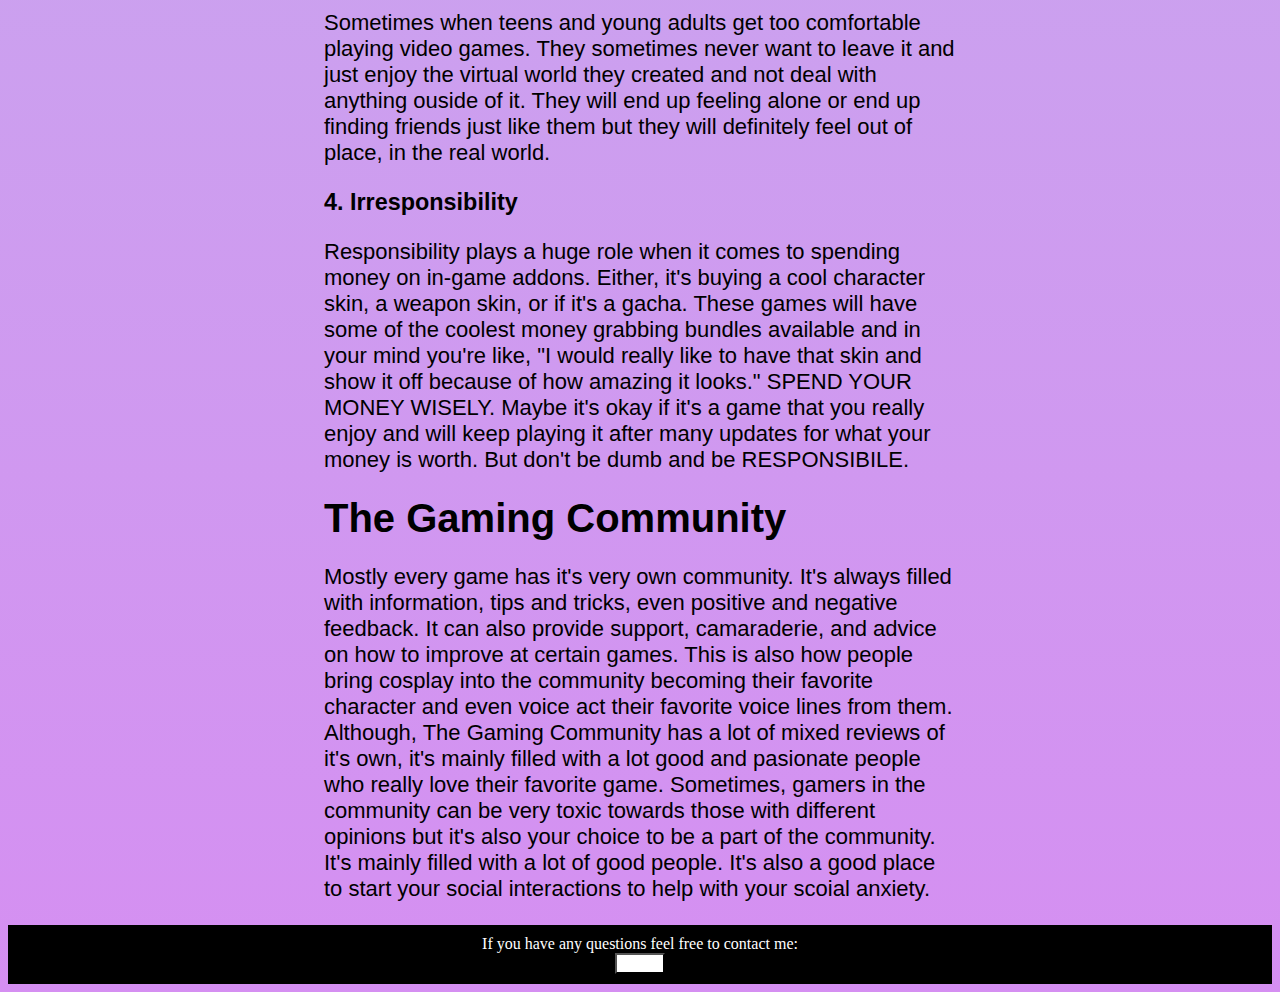
==== commit 9d5da93e: "gamerhelps" ====
--- a/index.html
+++ b/index.html
@@ -8,7 +8,7 @@
 
 <div class="navbar">
     <img class="img" src="images/gamerhelpslogo.png" alt="gamerhelps">
-        <a href="home.html">HOME</a>
+        <a href="home.html" style="margin: auto;">HOME</a>
         <a href="gaming.html">GAMING</a>
         <a href="genre.html">GENRE</a>
         <a href="about.html">ABOUT</a>
@@ -16,7 +16,7 @@
 
 <div class="image-container">
     <img src="images/accessories.webp" alt="accessories" class="responsive">
-    <div class="centered">THE LIFE OF GAMING</div>
+    <div class="centered" class="responsive">THE LIFE OF GAMING</div>
 </div>
 
 
--- a/style.css
+++ b/style.css
@@ -12,6 +12,17 @@
   display: flex;
   background-color: transparent;
 }
+
+
+.flex-container2 { 
+  flex-direction: row;
+  margin-left: auto;
+  display: flex;
+  background-color: transparent;
+}
+
+
+
 
 .flex-container > div {
   text-align: left;
@@ -34,6 +45,7 @@
 
 .navbar {
   justify-content: center;
+  margin: auto;
   height: 80px;
   display: flex;
   background-color: black;
@@ -42,8 +54,8 @@
 .navbar a {
   width: 6%;
   color: white;
-  padding: 15px 4%;
-  font-size: 38px;
+  margin: auto;
+  font-size: 36px;
   text-decoration: none;
 }
 .navbar img {
@@ -124,7 +136,10 @@
   height: auto;
 }
 
-
+.responsive a {
+  width: 100%;
+  height: auto;
+}
 
 footer {
   text-align: center;
